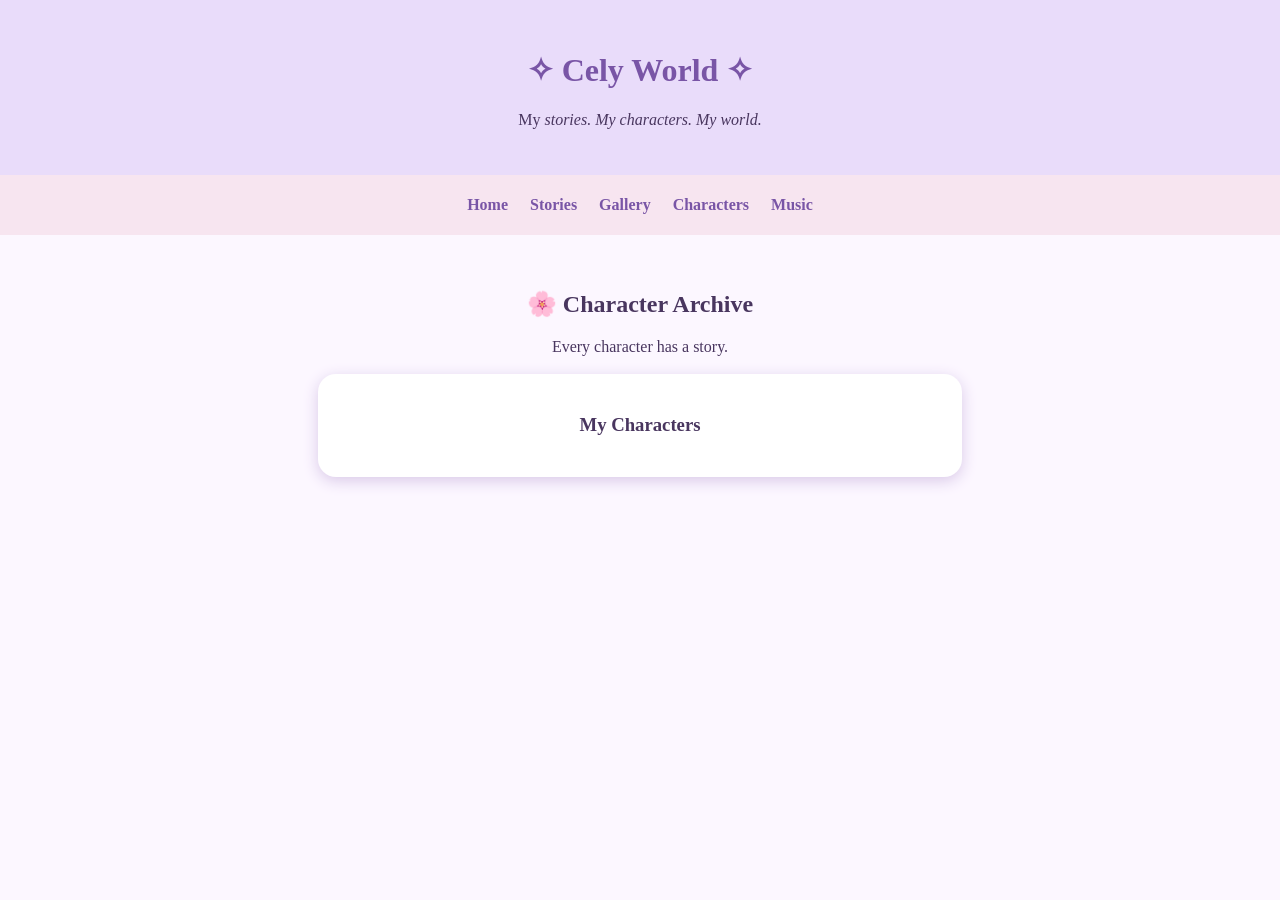
==== characters.html @ d01a9d5a "Update and rename personaggi.html to characters.html" ====
<!DOCTYPE html>
<html lang="it">
<head>
    <meta charset="UTF-8">
    <meta name="viewport" content="width=device-width, initial-scale=1.0">
    <title>Gallery | Cely World ✨</title>
    <style>
        body {
            margin: 0;
            font-family: Georgia, serif;
            background: #fcf7ff;
            color: #49365f;
            text-align: center;
        }
        header { background: #e9dcfa; padding: 30px 15px; }
        h1 { color: #7955a6; }
        nav { padding: 16px 8px; background: #f7e5f0; }
        nav a {
            display: inline-block;
            margin: 5px 9px;
            color: #7955a6;
            text-decoration: none;
            font-weight: bold;
        }
        main { padding: 35px 20px; }
        .card {
            max-width: 600px;
            margin: 18px auto;
            padding: 22px;
            background: white;
            border-radius: 18px;
            box-shadow: 0 4px 15px #d9c9e8;
        }
    </style>
</head>
<body>
    <header>
        <h1>✧ Cely World ✧</h1>
        <p>My <em>stories. My characters. My world.</em></p>
    </header>

    <nav>
   <a href="index.html">Home</a>
<a href="storie.html">Stories</a>
<a href="galleria.html">Gallery</a>
<a href="personaggi.html">Characters</a>
<a href="musica.html">Music</a>
    </nav>
    <main>
<h2>🌸 Character Archive</h2>
<p>Every character has a story.</p>

        <div class="card">
            <h3>My Characters</h3>
        </div>
    </main>
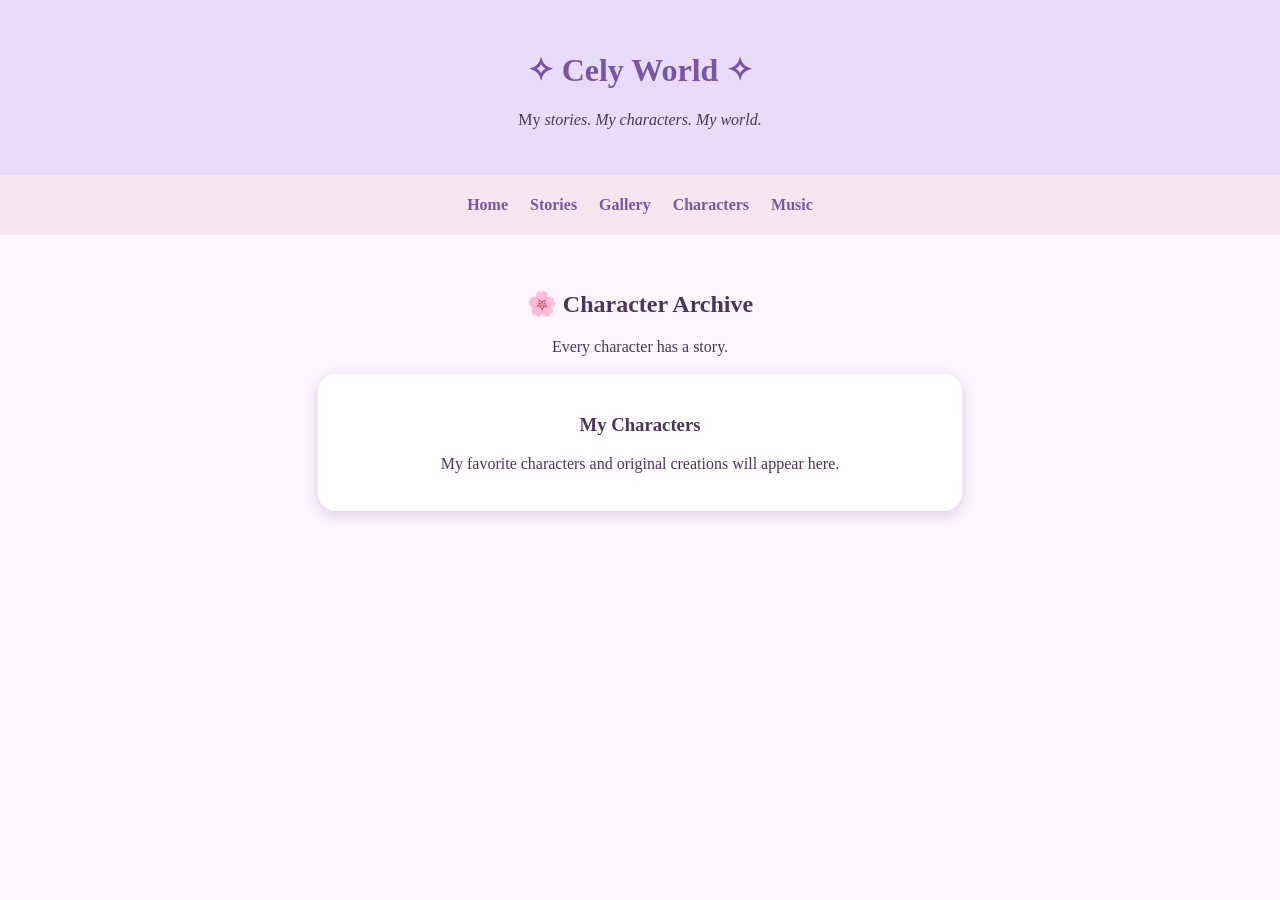
==== commit 74b24020: "Update characters.html" ====
--- a/characters.html
+++ b/characters.html
@@ -1,9 +1,9 @@
-   <!DOCTYPE html>
-<html lang="it">
+<!DOCTYPE html>
+<html lang="en">
 <head>
     <meta charset="UTF-8">
     <meta name="viewport" content="width=device-width, initial-scale=1.0">
-    <title>Gallery | Cely World ✨</title>
+    <title>Characters | Cely World ✨</title>
     <style>
         body {
             margin: 0;
@@ -40,17 +40,21 @@
     </header>
 
     <nav>
-   <a href="index.html">Home</a>
-<a href="storie.html">Stories</a>
-<a href="galleria.html">Gallery</a>
-<a href="personaggi.html">Characters</a>
-<a href="musica.html">Music</a>
+        <a href="index.html">Home</a>
+        <a href="storie.html">Stories</a>
+        <a href="galleria.html">Gallery</a>
+        <a href="personaggi.html">Characters</a>
+        <a href="musica.html">Music</a>
     </nav>
+
     <main>
-<h2>🌸 Character Archive</h2>
-<p>Every character has a story.</p>
+        <h2>🌸 Character Archive</h2>
+        <p>Every character has a story.</p>
 
         <div class="card">
             <h3>My Characters</h3>
+            <p>My favorite characters and original creations will appear here.</p>
         </div>
     </main>
+</body>
+</html>
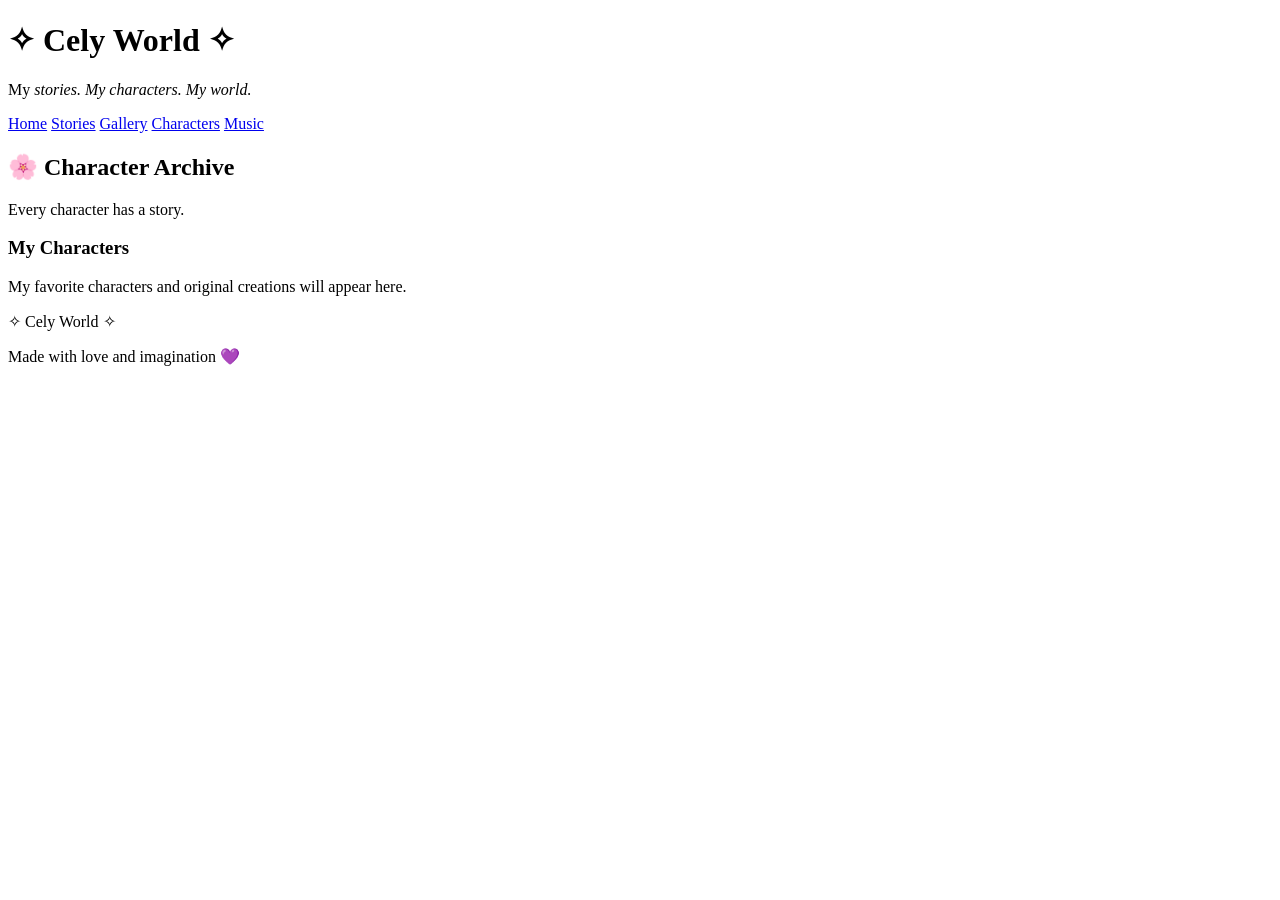
==== commit 9c10fbcb: "Create characters.html" ====
--- a/characters.html
+++ b/characters.html
@@ -4,57 +4,31 @@
     <meta charset="UTF-8">
     <meta name="viewport" content="width=device-width, initial-scale=1.0">
     <title>Characters | Cely World ✨</title>
-    <style>
-        body {
-            margin: 0;
-            font-family: Georgia, serif;
-            background: #fcf7ff;
-            color: #49365f;
-            text-align: center;
-        }
-        header { background: #e9dcfa; padding: 30px 15px; }
-        h1 { color: #7955a6; }
-        nav { padding: 16px 8px; background: #f7e5f0; }
-        nav a {
-            display: inline-block;
-            margin: 5px 9px;
-            color: #7955a6;
-            text-decoration: none;
-            font-weight: bold;
-        }
-        main { padding: 35px 20px; }
-        .card {
-            max-width: 600px;
-            margin: 18px auto;
-            padding: 22px;
-            background: white;
-            border-radius: 18px;
-            box-shadow: 0 4px 15px #d9c9e8;
-        }
-    </style>
+    <link rel="stylesheet" href="style.css">
 </head>
 <body>
     <header>
         <h1>✧ Cely World ✧</h1>
         <p>My <em>stories. My characters. My world.</em></p>
     </header>
-
-    <nav>
+    <nav aria-label="Main navigation">
         <a href="index.html">Home</a>
-        <a href="storie.html">Stories</a>
-        <a href="galleria.html">Gallery</a>
-        <a href="personaggi.html">Characters</a>
-        <a href="musica.html">Music</a>
+        <a href="stories.html">Stories</a>
+        <a href="gallery.html">Gallery</a>
+        <a href="characters.html" aria-current="page">Characters</a>
+        <a href="music.html">Music</a>
     </nav>
-
     <main>
         <h2>🌸 Character Archive</h2>
         <p>Every character has a story.</p>
-
         <div class="card">
             <h3>My Characters</h3>
             <p>My favorite characters and original creations will appear here.</p>
         </div>
     </main>
+    <footer>
+        <p>✧ Cely World ✧</p>
+        <p>Made with love and imagination 💜</p>
+    </footer>
 </body>
 </html>
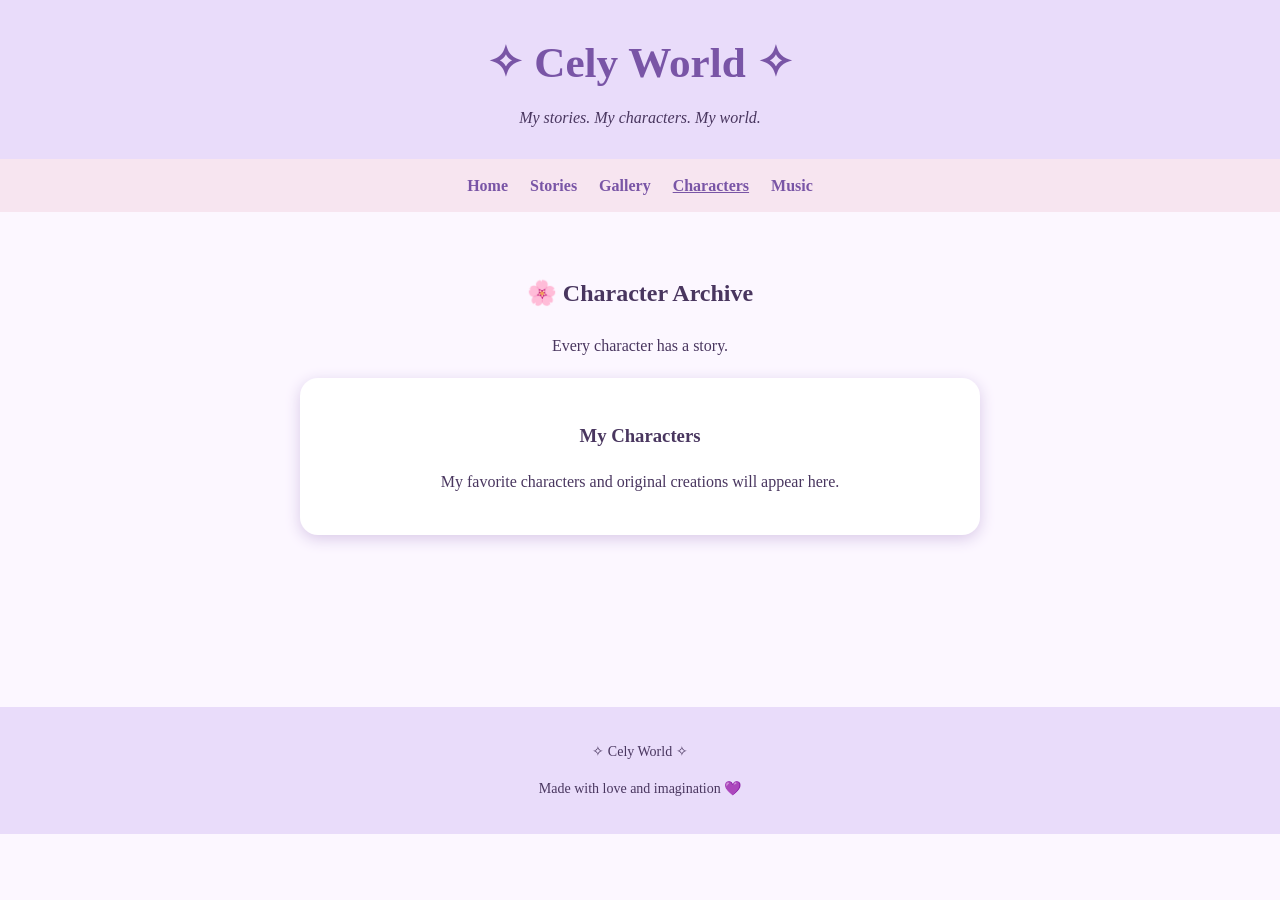
==== commit de2bdf7b: "characters.html" ====
--- a/style.css
+++ b/style.css
@@ -0,0 +1,72 @@
+:root {
+    --lavender: #e9dcfa;
+    --pink: #f7e5f0;
+    --page: #fcf7ff;
+    --ink: #49365f;
+    --accent: #7955a6;
+    --button: #9673c5;
+    --shadow: #d9c9e8;
+}
+
+* { box-sizing: border-box; }
+
+body {
+    margin: 0;
+    font-family: Georgia, "Times New Roman", serif;
+    background: var(--page);
+    color: var(--ink);
+    text-align: center;
+    line-height: 1.6;
+}
+
+header { background: var(--lavender); padding: 28px 16px; }
+header h1 { margin: 0; color: var(--accent); font-size: clamp(2rem, 5vw, 2.7rem); }
+header p { margin: 8px 0 0; font-style: italic; }
+
+nav {
+    display: flex;
+    justify-content: center;
+    flex-wrap: wrap;
+    gap: 8px 22px;
+    padding: 14px 12px;
+    background: var(--pink);
+}
+
+nav a { color: var(--accent); text-decoration: none; font-weight: bold; }
+nav a:hover, nav a[aria-current="page"] { text-decoration: underline; }
+
+main { width: min(900px, 100%); min-height: 55vh; margin: 0 auto; padding: 42px 20px; }
+.hero { padding: 22px 12px 38px; background: linear-gradient(var(--page), #f1e6fc); }
+.card {
+    max-width: 680px;
+    margin: 20px auto;
+    padding: 24px;
+    background: #fff;
+    border-radius: 18px;
+    box-shadow: 0 4px 15px var(--shadow);
+}
+.button {
+    display: inline-block;
+    padding: 11px 22px;
+    margin-top: 10px;
+    border-radius: 25px;
+    background: var(--button);
+    color: #fff;
+    text-decoration: none;
+}
+.chapter {
+    margin: 12px 0;
+    padding: 14px 18px;
+    border-radius: 12px;
+    background: #f8f1fc;
+    text-align: left;
+}
+.chapter summary { color: var(--accent); font-weight: bold; cursor: pointer; }
+.chapter img, .gallery-image { display: block; max-width: 100%; height: auto; margin: 16px auto; border-radius: 12px; }
+footer { padding: 20px; background: var(--lavender); font-size: 14px; }
+
+@media (max-width: 520px) {
+    nav { gap: 8px 14px; }
+    main { padding: 30px 14px; }
+    .card { padding: 18px; }
+}
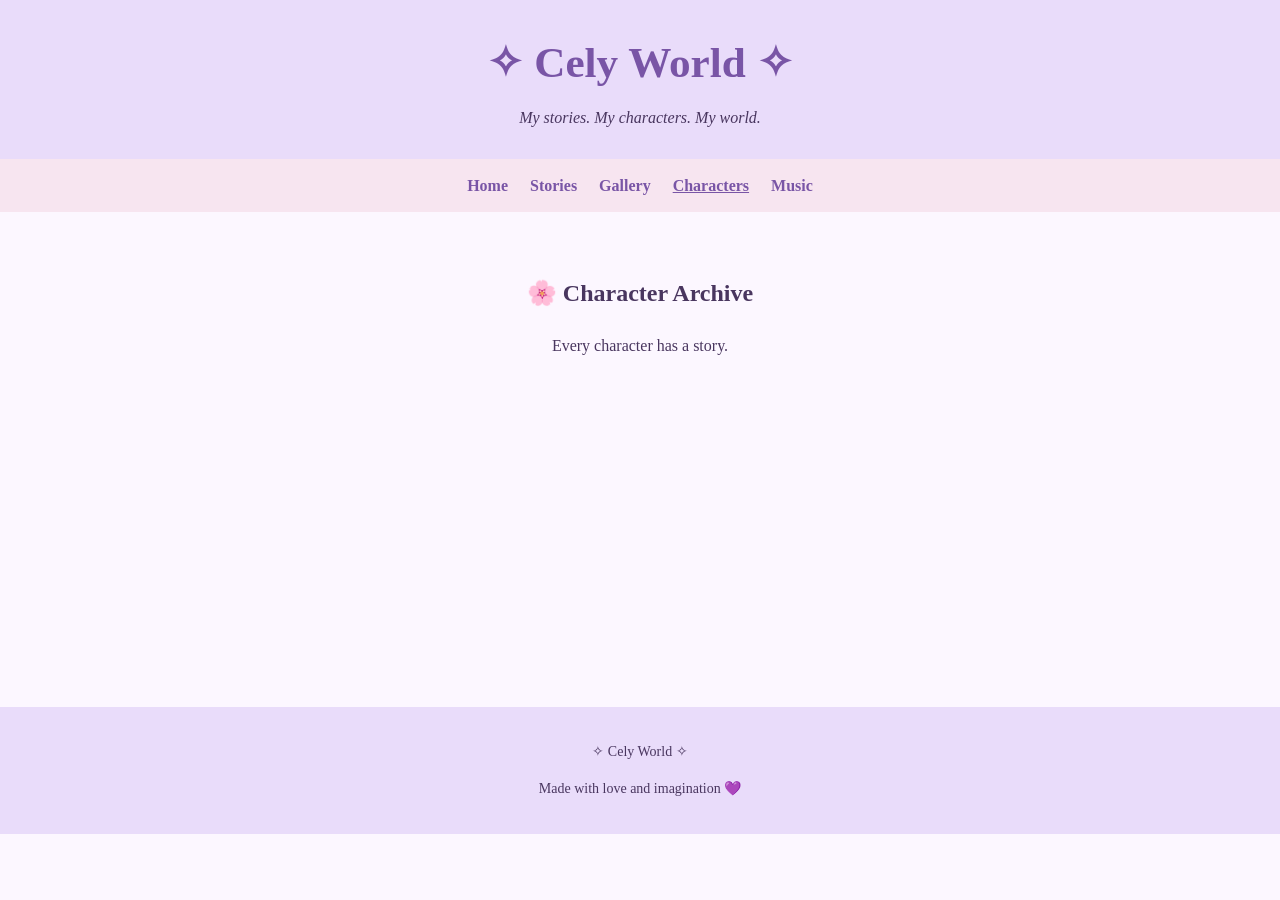
==== commit 925df492: "Update characters.html" ====
--- a/characters.html
+++ b/characters.html
@@ -21,10 +21,6 @@
     <main>
         <h2>🌸 Character Archive</h2>
         <p>Every character has a story.</p>
-        <div class="card">
-            <h3>My Characters</h3>
-            <p>My favorite characters and original creations will appear here.</p>
-        </div>
     </main>
     <footer>
         <p>✧ Cely World ✧</p>
